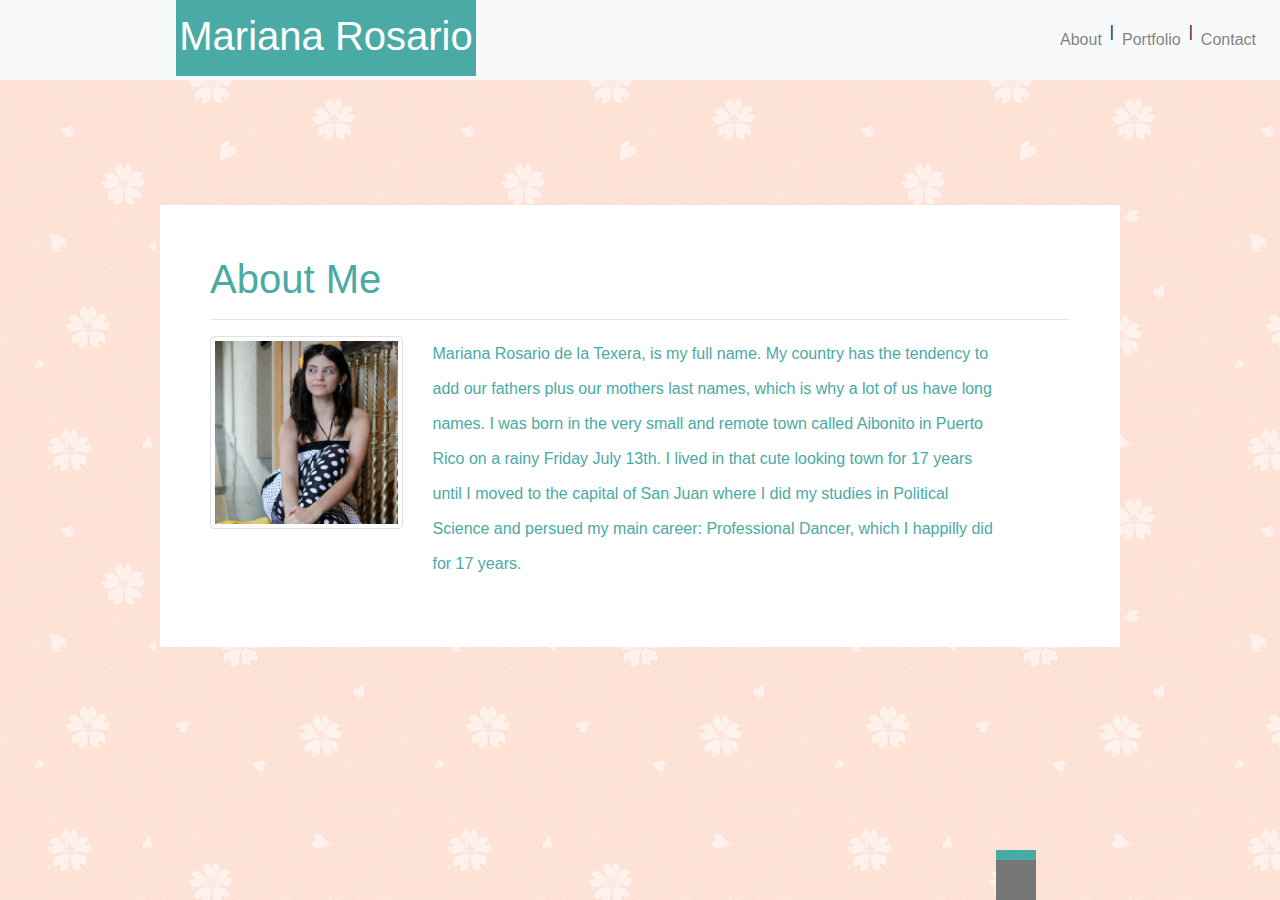
==== index.html @ 8510ef61 "contact page worked with form/improved nav bar" ====
<!doctype html>
<html lang="en">

<head>
    <!-- Required meta tags -->
    <meta charset="utf-8">
    <meta name="viewport" content="width=device-width, initial-scale=1, shrink-to-fit=no">

    <!-- Bootstrap CSS -->
    <link rel="stylesheet" href="https://stackpath.bootstrapcdn.com/bootstrap/4.3.1/css/bootstrap.min.css"
        integrity="sha384-ggOyR0iXCbMQv3Xipma34MD+dH/1fQ784/j6cY/iJTQUOhcWr7x9JvoRxT2MZw1T" crossorigin="anonymous">

    <title>Hello, world!</title>
</head>

<body style="background-image: url(sakura.png)">


    <nav style="height: 80px" class="navbar navbar-expand-md navbar-light bg-light">
        <div>
            <span class="text-white">
                <h1 style= "background-color: #4aaaa5; width: 300px; margin-left: 160px; height: 80px;
                line-height: 80px; text-align: center;">Mariana Rosario</h1>
            </span>
        </div>
        <ul class="navbar-nav ml-auto">
            <li class="nav-item">
                <a class="nav-link" href="index.html">About</a>
            </li>
            <li>|</li>
            <li class="nav-item">
                <a class="nav-link" href="portfolio.html">Portfolio</a>
            </li>
            <li>|</li>
            <li class="nav-item">
                <a class="nav-link" href="contact.html">Contact</a>
            </li>

        </ul>

    </nav>
    <div class="container" style="background-color:#ffffff; border-color: #dddddd; width: 960px; border:30px; padding: 50px; margin: 100px; margin-top: 50px; margin-left: 160px; position: relative; top: 75px;">
        <div class="row">
            <div class="col-md-12" style="color: #4aaaa5">
                <h1>About Me</h1>
                <hr>
                <div class="row">
                    <div class="col-md-3">
                        <img src="mi-pic.jpg" class="img-thumbnail">
                    </div>
<div class="col-md-8">
                <p style="line-height: 35px">
                    Mariana Rosario de la Texera, is my full name. My country has the tendency to add our fathers
                    plus our mothers last names, which is why a lot of us have long names. I was born in the very
                    small and remote town called Aibonito in Puerto Rico on a rainy Friday July 13th. I lived in
                    that cute looking town for 17 years until I moved to the capital of San Juan where I did my
                    studies in Political Science and persued my main career: Professional Dancer, which I happilly
                    did for 17 years.<br>
                </p>

                </div>
                <div class="row">
                    <div col-md-12>
                  <footer style="background-color: #777777; border-top-style: solid; border-width: 10px; border-color: #4aaaa5; 
                  padding: 20px; height: 20px; position: fixed; bottom: 0; z-index: 10;"></footer>   
                    </div>

                </div>
            </div>
            
            </div>
        </div>


    </div>




    <!-- Optional JavaScript -->
    <!-- jQuery first, then Popper.js, then Bootstrap JS -->
    <script src="https://code.jquery.com/jquery-3.3.1.slim.min.js"
        integrity="sha384-q8i/X+965DzO0rT7abK41JStQIAqVgRVzpbzo5smXKp4YfRvH+8abtTE1Pi6jizo"
        crossorigin="anonymous"></script>
    <script src="https://cdnjs.cloudflare.com/ajax/libs/popper.js/1.14.7/umd/popper.min.js"
        integrity="sha384-UO2eT0CpHqdSJQ6hJty5KVphtPhzWj9WO1clHTMGa3JDZwrnQq4sF86dIHNDz0W1"
        crossorigin="anonymous"></script>
    <script src="https://stackpath.bootstrapcdn.com/bootstrap/4.3.1/js/bootstrap.min.js"
        integrity="sha384-JjSmVgyd0p3pXB1rRibZUAYoIIy6OrQ6VrjIEaFf/nJGzIxFDsf4x0xIM+B07jRM"
        crossorigin="anonymous"></script>
</body>

</html>
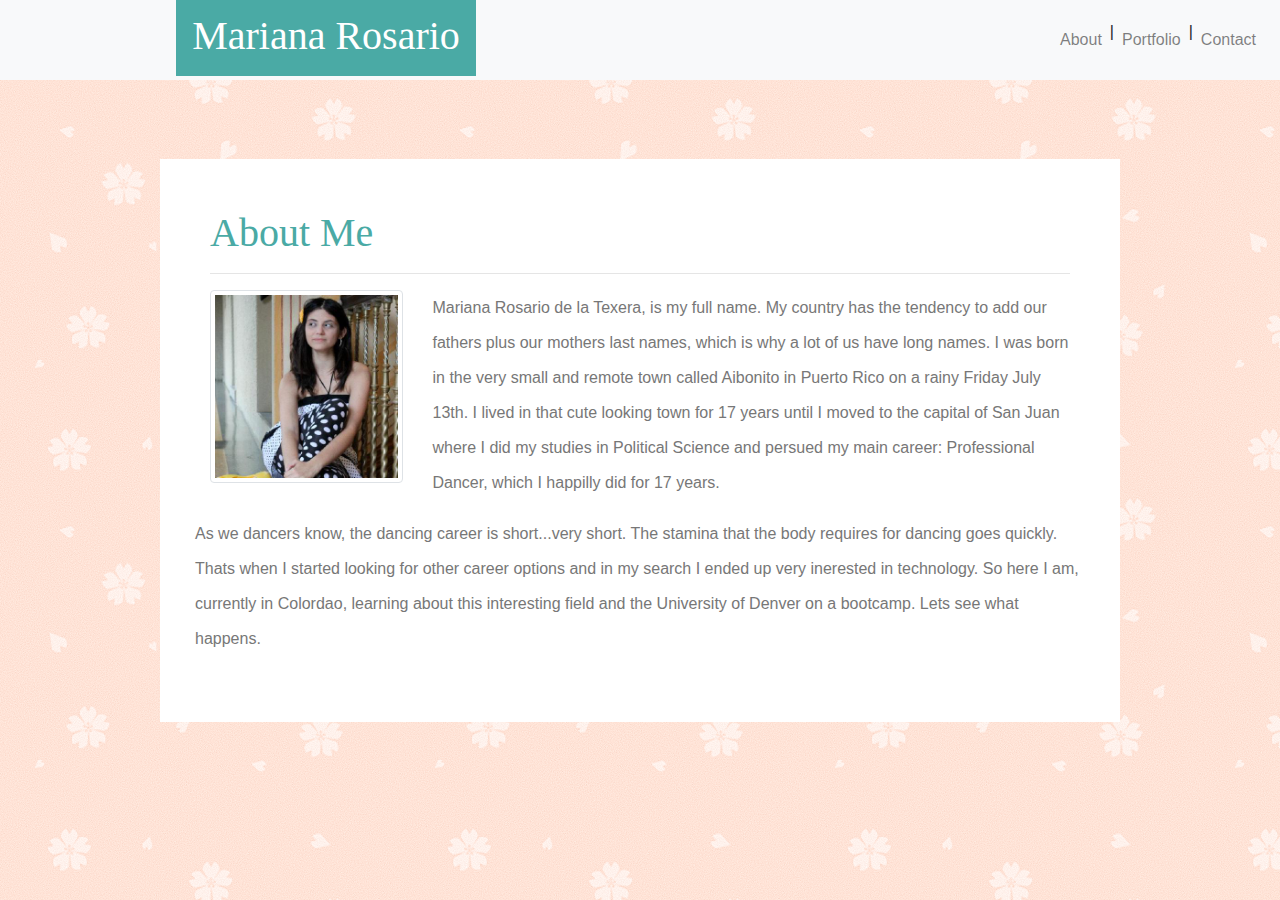
==== commit 3ac3670e: "could wrap paragraph around picture" ====
--- a/index.html
+++ b/index.html
@@ -19,8 +19,8 @@
     <nav style="height: 80px" class="navbar navbar-expand-md navbar-light bg-light">
         <div>
             <span class="text-white">
-                <h1 style= "background-color: #4aaaa5; width: 300px; margin-left: 160px; height: 80px;
-                line-height: 80px; text-align: center;">Mariana Rosario</h1>
+                <h1 style="background-color: #4aaaa5; width: 300px; margin-left: 160px; height: 80px;
+                line-height: 80px; text-align: center; font-family: Georgia, 'Times New Roman', Times, serif">Mariana Rosario</h1>
             </span>
         </div>
         <ul class="navbar-nav ml-auto">
@@ -39,40 +39,55 @@
         </ul>
 
     </nav>
-    <div class="container" style="background-color:#ffffff; border-color: #dddddd; width: 960px; border:30px; padding: 50px; margin: 100px; margin-top: 50px; margin-left: 160px; position: relative; top: 75px;">
+    <div class="container mt-1 mr-1"
+        style="background-color:#ffffff; border-color: #dddddd; width: 960px; border:30px; padding: 50px; margin: 100px; margin-top: 50px; margin-left: 160px; position: relative; top: 75px;">
         <div class="row">
             <div class="col-md-12" style="color: #4aaaa5">
-                <h1>About Me</h1>
+                <h1 style="font-family: Georgia, 'Times New Roman', Times, serif">About Me</h1>
                 <hr>
                 <div class="row">
                     <div class="col-md-3">
                         <img src="mi-pic.jpg" class="img-thumbnail">
                     </div>
-<div class="col-md-8">
-                <p style="line-height: 35px">
-                    Mariana Rosario de la Texera, is my full name. My country has the tendency to add our fathers
-                    plus our mothers last names, which is why a lot of us have long names. I was born in the very
-                    small and remote town called Aibonito in Puerto Rico on a rainy Friday July 13th. I lived in
-                    that cute looking town for 17 years until I moved to the capital of San Juan where I did my
-                    studies in Political Science and persued my main career: Professional Dancer, which I happilly
-                    did for 17 years.<br>
-                </p>
+                    <div class="col-md-9">
+                            <p style="line-height: 35px; color: #777777; font-family: Arial, Helvetica, sans-serif">
+                                Mariana Rosario de la Texera, is my full name. My country has the tendency to add our
+                                fathers
+                                plus our mothers last names, which is why a lot of us have long names. I was born in the
+                                very
+                                small and remote town called Aibonito in Puerto Rico on a rainy Friday July 13th. I lived in
+                                that cute looking town for 17 years until I moved to the capital of San Juan where I did my
+                                studies in Political Science and persued my main career: Professional Dancer, which I happilly did for 17 years.
+                            </p>
+                    
+                        </div>
+    
+                    <div class="row" style="color:#777777; line-height: 35px; font-family: Arial, Helvetica, sans-serif">
+                            <div class="col-md-12 ml-auto">
+                                <p>
+                             As we dancers know, the dancing career is short...very short. The stamina that the body requires for dancing goes quickly. Thats when I started looking for other career options and in my search I ended up very inerested in technology. So here I am, currently in Colordao, learning about this interesting field and the University of Denver on a bootcamp. Lets see what happens.
+                                </p>
+                             </div>
+                    
+                        
+                        
 
-                </div>
-                <div class="row">
-                    <div col-md-12>
-                  <footer style="background-color: #777777; border-top-style: solid; border-width: 10px; border-color: #4aaaa5; 
-                  padding: 20px; height: 20px; position: fixed; bottom: 0; z-index: 10;"></footer>   
                     </div>
+                
+                   
+
+
+                    
 
                 </div>
             </div>
-            
-            </div>
+
         </div>
+    </div>
 
 
     </div>
+
 
 
 
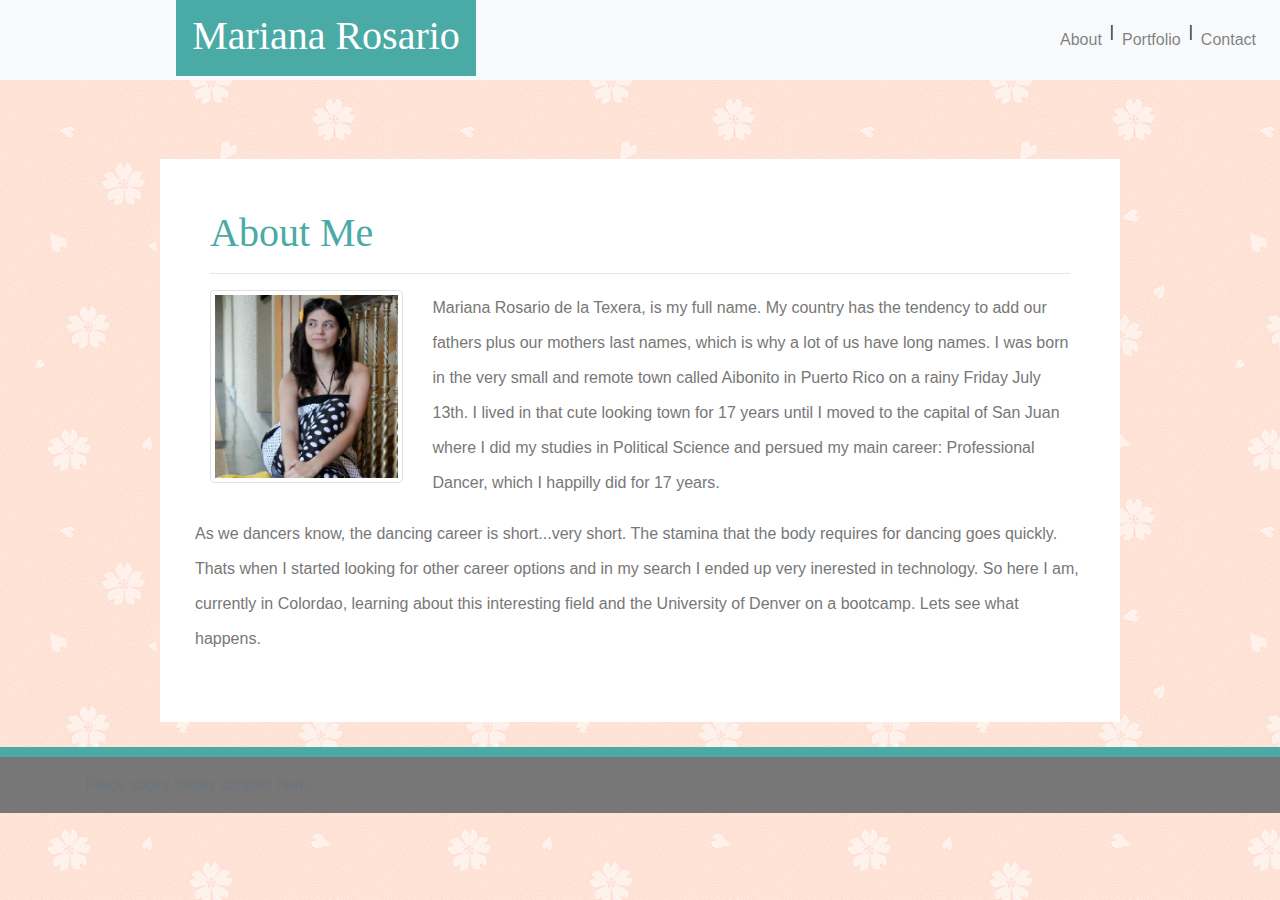
==== commit 31f812d2: "worked with the footer on index and contact file" ====
--- a/index.html
+++ b/index.html
@@ -60,7 +60,7 @@
                                 studies in Political Science and persued my main career: Professional Dancer, which I happilly did for 17 years.
                             </p>
                     
-                        </div>
+                    </div>
     
                     <div class="row" style="color:#777777; line-height: 35px; font-family: Arial, Helvetica, sans-serif">
                             <div class="col-md-12 ml-auto">
@@ -84,9 +84,20 @@
 
         </div>
     </div>
+    <div class="row">
+        <div class="col-md-12">
+        <footer class="footer mt-auto py-3 pb-1 pt-1" style="background-color: #777777; border-top-style: solid; 
+        border-width: 10px; border-color: #4aaaa5">
+        
+            <div class="container">
+              <span class="text-muted">Place sticky footer content here.</span>
+            </div>
+        </div>
+        </footer>
+    
+    </div>
 
-
-    </div>
+    
 
 
 
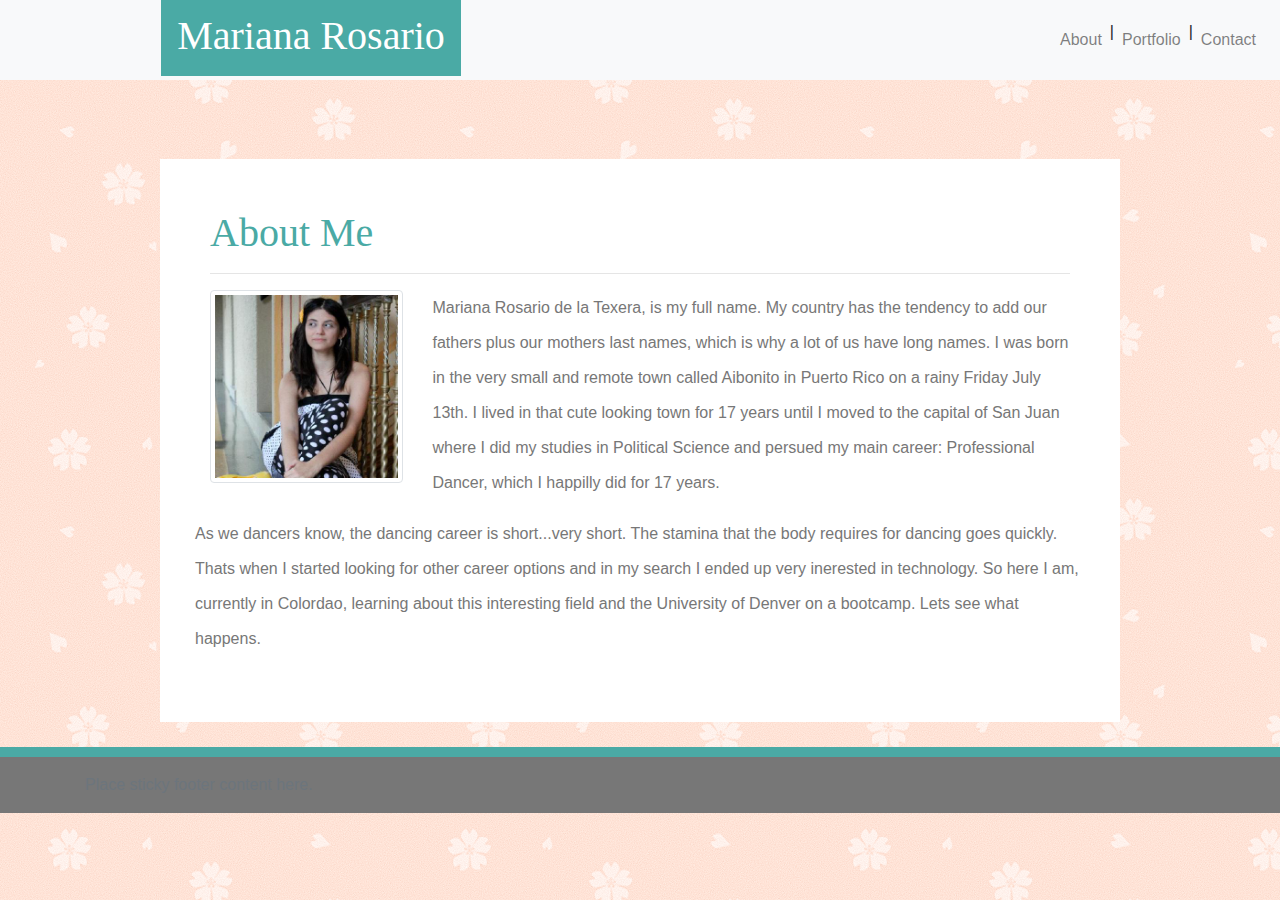
==== commit f1db4cdc: "justify-content-around h1 inside navbar" ====
--- a/index.html
+++ b/index.html
@@ -17,7 +17,8 @@
 
 
     <nav style="height: 80px" class="navbar navbar-expand-md navbar-light bg-light">
-        <div>
+        
+        <div class="row justify-content-around">
             <span class="text-white">
                 <h1 style="background-color: #4aaaa5; width: 300px; margin-left: 160px; height: 80px;
                 line-height: 80px; text-align: center; font-family: Georgia, 'Times New Roman', Times, serif">Mariana Rosario</h1>
@@ -37,8 +38,8 @@
             </li>
 
         </ul>
+    </nav>
 
-    </nav>
     <div class="container mt-1 mr-1"
         style="background-color:#ffffff; border-color: #dddddd; width: 960px; border:30px; padding: 50px; margin: 100px; margin-top: 50px; margin-left: 160px; position: relative; top: 75px;">
         <div class="row">
@@ -73,11 +74,7 @@
                         
 
                     </div>
-                
                    
-
-
-                    
 
                 </div>
             </div>
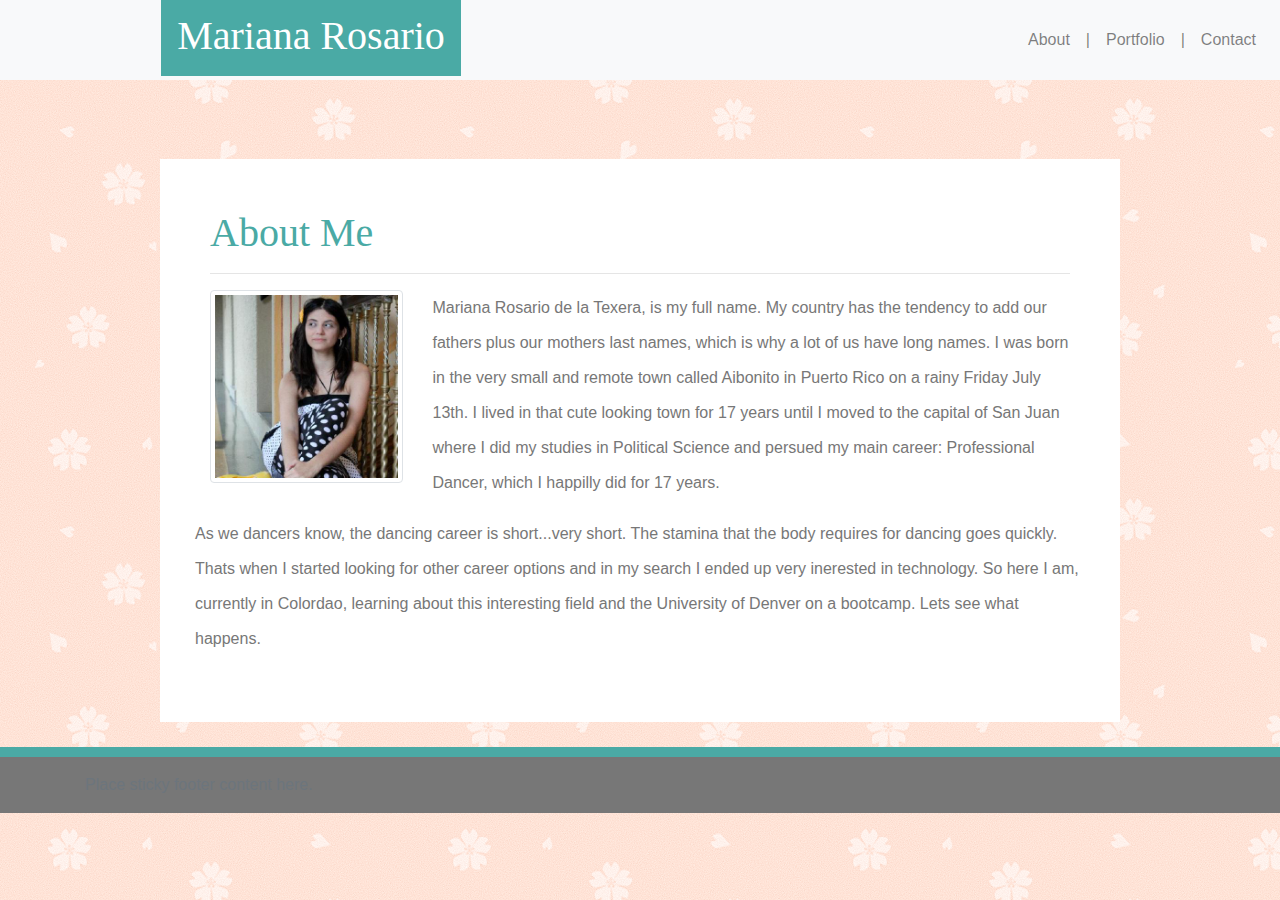
==== commit 64e7077d: "fixed the aligment of | between the nav items" ====
--- a/index.html
+++ b/index.html
@@ -17,7 +17,7 @@
 
 
     <nav style="height: 80px" class="navbar navbar-expand-md navbar-light bg-light">
-        
+
         <div class="row justify-content-around">
             <span class="text-white">
                 <h1 style="background-color: #4aaaa5; width: 300px; margin-left: 160px; height: 80px;
@@ -28,11 +28,15 @@
             <li class="nav-item">
                 <a class="nav-link" href="index.html">About</a>
             </li>
-            <li>|</li>
+           <li class="nav-item">
+              <a class="nav-link">|</a>
+           </li>
             <li class="nav-item">
                 <a class="nav-link" href="portfolio.html">Portfolio</a>
             </li>
-            <li>|</li>
+            <li class="nav-item">
+             <a class="nav-link">|</a>
+            </li>
             <li class="nav-item">
                 <a class="nav-link" href="contact.html">Contact</a>
             </li>
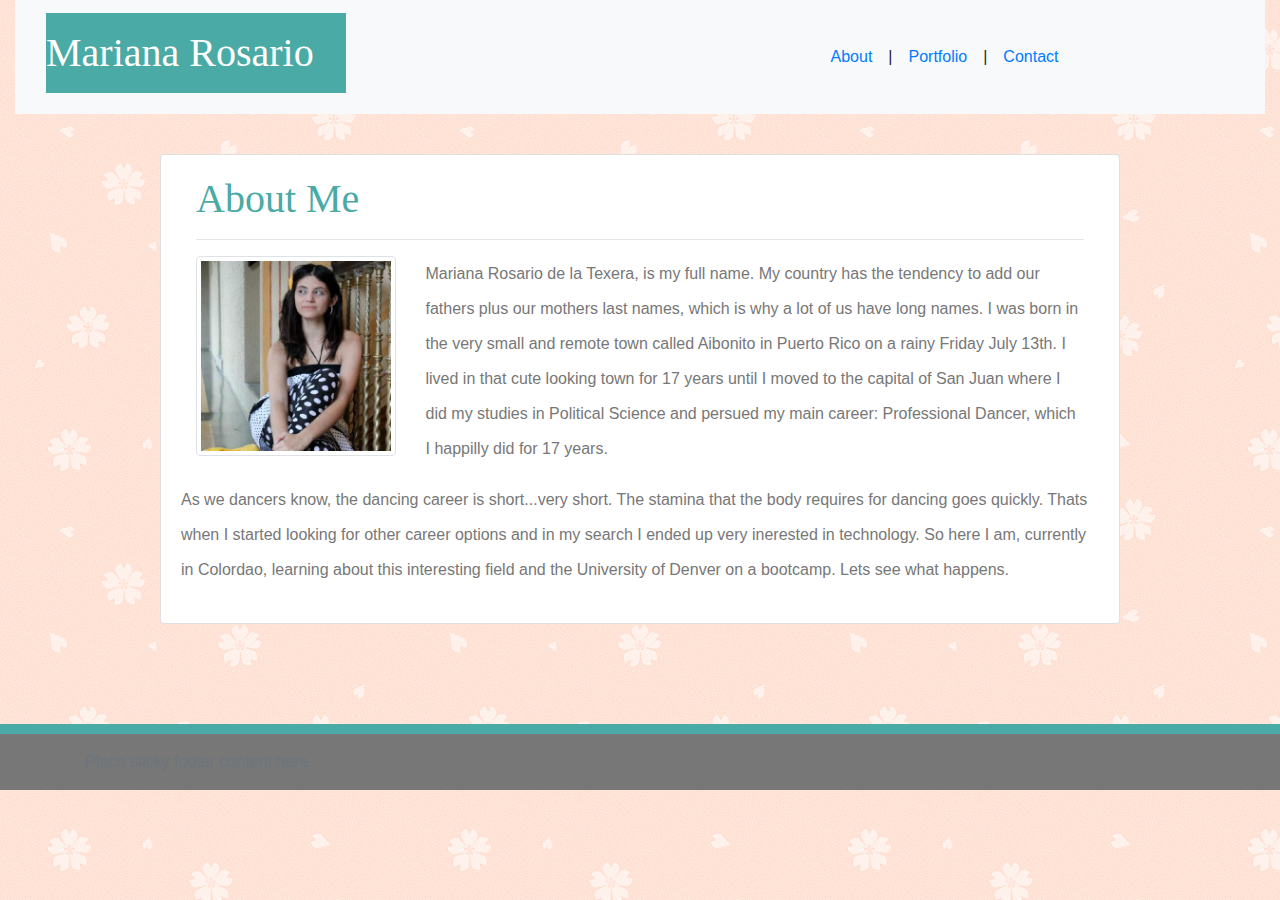
==== commit 1da9f0c5: "changed about-me box to a card from bootstrap almost done fixing responsive navbar" ====
--- a/index.html
+++ b/index.html
@@ -5,116 +5,122 @@
     <!-- Required meta tags -->
     <meta charset="utf-8">
     <meta name="viewport" content="width=device-width, initial-scale=1, shrink-to-fit=no">
-
-    <!-- Bootstrap CSS -->
+    <script src="https://code.jquery.com/jquery-3.3.1.slim.min.js"
+        integrity="sha384-q8i/X+965DzO0rT7abK41JStQIAqVgRVzpbzo5smXKp4YfRvH+8abtTE1Pi6jizo"
+        crossorigin="anonymous"></script>
     <link rel="stylesheet" href="https://stackpath.bootstrapcdn.com/bootstrap/4.3.1/css/bootstrap.min.css"
         integrity="sha384-ggOyR0iXCbMQv3Xipma34MD+dH/1fQ784/j6cY/iJTQUOhcWr7x9JvoRxT2MZw1T" crossorigin="anonymous">
+    <script src="https://cdnjs.cloudflare.com/ajax/libs/popper.js/1.14.7/umd/popper.min.js"
+        integrity="sha384-UO2eT0CpHqdSJQ6hJty5KVphtPhzWj9WO1clHTMGa3JDZwrnQq4sF86dIHNDz0W1"
+        crossorigin="anonymous"></script>
+    <script src="https://stackpath.bootstrapcdn.com/bootstrap/4.3.1/js/bootstrap.min.js"
+        integrity="sha384-JjSmVgyd0p3pXB1rRibZUAYoIIy6OrQ6VrjIEaFf/nJGzIxFDsf4x0xIM+B07jRM"
+        crossorigin="anonymous"></script>
+
+    
+
 
     <title>Hello, world!</title>
 </head>
 
 <body style="background-image: url(sakura.png)">
 
+    <div class="container-fluid">
+        <div class="row">
+            <div class="col-md-12">
+                <nav style="background-color: white" class="navbar navbar-expand-md navbar-light bg-light">
 
-    <nav style="height: 80px" class="navbar navbar-expand-md navbar-light bg-light">
+                    <div class=" col-xs-12 col-sm-6 col-md-6 justify-content-center">
+                        <span class="text-white navbar-brand">
+                            <h1 style="background-color: #4aaaa5; width: 300px; height: 80px;
+                                line-height: 80px; font-family: Georgia, 'Times New Roman', Times, serif">Mariana
+                                Rosario</h1>
+                        </span>
+                    </div>
+                    <div class=" col-xs-12 col-sm-6 col-md-6 navbar nav justify-content-center"
+                            stlye="font-family: Georgia, 'Times New Roman', Times, serif">
+                            
+                            <a class="nav-link nav-item col-xs-3" href="index.html">About</a>
+                             
+                            <span>|</span>
+                             
+                                <a class="nav-link nav-item col-xs-3" href="portfolio.html">Portfolio</a>
+                            
+                            <span>|</span>
+                             
+                            <a class="nav-link nav-item col-xs-3" href="contact.html">Contact</a>    
+                    </div>
 
-        <div class="row justify-content-around">
-            <span class="text-white">
-                <h1 style="background-color: #4aaaa5; width: 300px; margin-left: 160px; height: 80px;
-                line-height: 80px; text-align: center; font-family: Georgia, 'Times New Roman', Times, serif">Mariana Rosario</h1>
-            </span>
+                </nav>
+            </div>
         </div>
-        <ul class="navbar-nav ml-auto">
-            <li class="nav-item">
-                <a class="nav-link" href="index.html">About</a>
-            </li>
-           <li class="nav-item">
-              <a class="nav-link">|</a>
-           </li>
-            <li class="nav-item">
-                <a class="nav-link" href="portfolio.html">Portfolio</a>
-            </li>
-            <li class="nav-item">
-             <a class="nav-link">|</a>
-            </li>
-            <li class="nav-item">
-                <a class="nav-link" href="contact.html">Contact</a>
-            </li>
+    </div>
 
-        </ul>
-    </nav>
-
-    <div class="container mt-1 mr-1"
-        style="background-color:#ffffff; border-color: #dddddd; width: 960px; border:30px; padding: 50px; margin: 100px; margin-top: 50px; margin-left: 160px; position: relative; top: 75px;">
-        <div class="row">
+    <div class="row justify-content-center">
+        <div class="card col-xs-12" style="width: 960px; margin-top: 40px; margin-bottom: 100px">
             <div class="col-md-12" style="color: #4aaaa5">
-                <h1 style="font-family: Georgia, 'Times New Roman', Times, serif">About Me</h1>
-                <hr>
-                <div class="row">
-                    <div class="col-md-3">
-                        <img src="mi-pic.jpg" class="img-thumbnail">
-                    </div>
-                    <div class="col-md-9">
+                <div class="card-body col-md-12">
+                    <h1 style="font-family: Georgia, 'Times New Roman', Times, serif">About Me</h1>
+                    <hr>
+                    <div class="row">
+                        <div class=" col-xs-9 col-sm-6 col-md-3">
+                            <img src="mi-pic.jpg" class="img-thumbnail">
+                        </div>
+                        <div class=" col-xs-9 col-sm-6 col-md-9">
                             <p style="line-height: 35px; color: #777777; font-family: Arial, Helvetica, sans-serif">
                                 Mariana Rosario de la Texera, is my full name. My country has the tendency to add our
                                 fathers
                                 plus our mothers last names, which is why a lot of us have long names. I was born in the
                                 very
-                                small and remote town called Aibonito in Puerto Rico on a rainy Friday July 13th. I lived in
-                                that cute looking town for 17 years until I moved to the capital of San Juan where I did my
-                                studies in Political Science and persued my main career: Professional Dancer, which I happilly did for 17 years.
+                                small and remote town called Aibonito in Puerto Rico on a rainy Friday July 13th. I
+                                lived in
+                                that cute looking town for 17 years until I moved to the capital of San Juan where I did
+                                my
+                                studies in Political Science and persued my main career: Professional Dancer, which I
+                                happilly did for 17 years.
                             </p>
-                    
-                    </div>
-    
-                    <div class="row" style="color:#777777; line-height: 35px; font-family: Arial, Helvetica, sans-serif">
-                            <div class="col-md-12 ml-auto">
+
+                        </div>
+
+                        <div class="row"
+                            style="color:#777777; line-height: 35px; font-family: Arial, Helvetica, sans-serif">
+                            <div class="col-md-12">
                                 <p>
-                             As we dancers know, the dancing career is short...very short. The stamina that the body requires for dancing goes quickly. Thats when I started looking for other career options and in my search I ended up very inerested in technology. So here I am, currently in Colordao, learning about this interesting field and the University of Denver on a bootcamp. Lets see what happens.
+                                    As we dancers know, the dancing career is short...very short. The stamina that the
+                                    body requires for dancing goes quickly. Thats when I started looking for other
+                                    career options and in my search I ended up very inerested in technology. So here I
+                                    am, currently in Colordao, learning about this interesting field and the University
+                                    of Denver on a bootcamp. Lets see what happens.
                                 </p>
-                             </div>
-                    
-                        
-                        
+                            </div>
+
+                        </div>
+
 
                     </div>
-                   
+
 
                 </div>
             </div>
+        </div>
 
-        </div>
-    </div>
-    <div class="row">
-        <div class="col-md-12">
-        <footer class="footer mt-auto py-3 pb-1 pt-1" style="background-color: #777777; border-top-style: solid; 
-        border-width: 10px; border-color: #4aaaa5">
-        
-            <div class="container">
-              <span class="text-muted">Place sticky footer content here.</span>
-            </div>
-        </div>
-        </footer>
-    
     </div>
 
-    
+    <div class="row">
+    <div class="col-md-12">
+        <footer class="footer mt-auto py-3 pb-1 pt-1" style="background-color: #777777; border-top-style: solid; 
+          border-width: 10px; border-color: #4aaaa5">
+
+                <div class="container">
+                    <span class="text-muted">Place sticky footer content here.</span>
+                </div>
+        </footer>
+    </div>
+        
+
+    </div>
 
 
-
-
-
-    <!-- Optional JavaScript -->
-    <!-- jQuery first, then Popper.js, then Bootstrap JS -->
-    <script src="https://code.jquery.com/jquery-3.3.1.slim.min.js"
-        integrity="sha384-q8i/X+965DzO0rT7abK41JStQIAqVgRVzpbzo5smXKp4YfRvH+8abtTE1Pi6jizo"
-        crossorigin="anonymous"></script>
-    <script src="https://cdnjs.cloudflare.com/ajax/libs/popper.js/1.14.7/umd/popper.min.js"
-        integrity="sha384-UO2eT0CpHqdSJQ6hJty5KVphtPhzWj9WO1clHTMGa3JDZwrnQq4sF86dIHNDz0W1"
-        crossorigin="anonymous"></script>
-    <script src="https://stackpath.bootstrapcdn.com/bootstrap/4.3.1/js/bootstrap.min.js"
-        integrity="sha384-JjSmVgyd0p3pXB1rRibZUAYoIIy6OrQ6VrjIEaFf/nJGzIxFDsf4x0xIM+B07jRM"
-        crossorigin="anonymous"></script>
 </body>
 
 </html>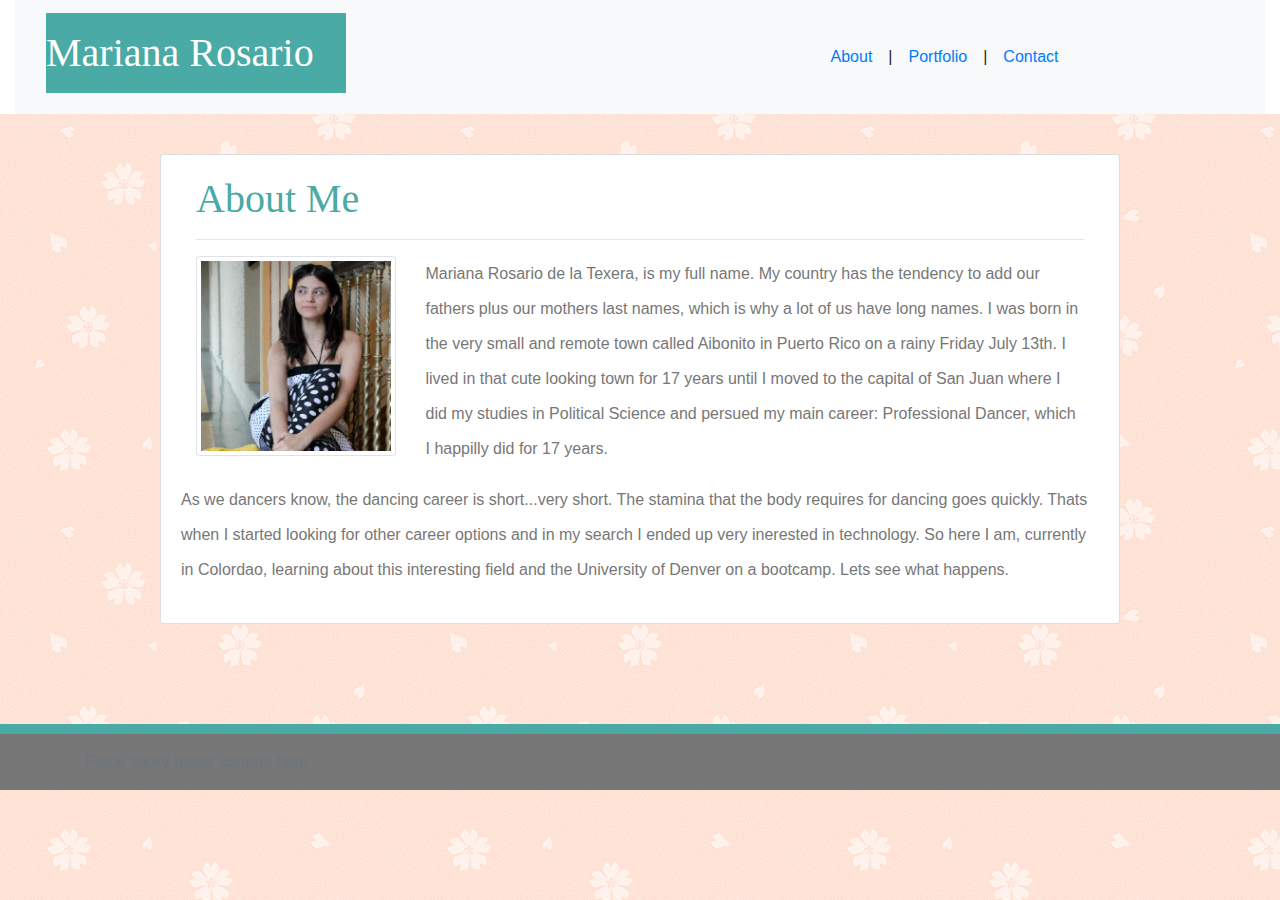
==== commit 8caf852c: "finished portfolio.html, it is now reactive" ====
--- a/index.html
+++ b/index.html
@@ -26,11 +26,11 @@
 <body style="background-image: url(sakura.png)">
 
     <div class="container-fluid">
-        <div class="row">
+        <div class="row" style="background-color: white">
             <div class="col-md-12">
-                <nav style="background-color: white" class="navbar navbar-expand-md navbar-light bg-light">
+                <nav class="navbar navbar-expand-md navbar-light bg-light">
 
-                    <div class=" col-xs-12 col-sm-6 col-md-6 justify-content-center">
+                    <div class="col-xs-12 col-sm-6 col-md-6 justify-content-center">
                         <span class="text-white navbar-brand">
                             <h1 style="background-color: #4aaaa5; width: 300px; height: 80px;
                                 line-height: 80px; font-family: Georgia, 'Times New Roman', Times, serif">Mariana
